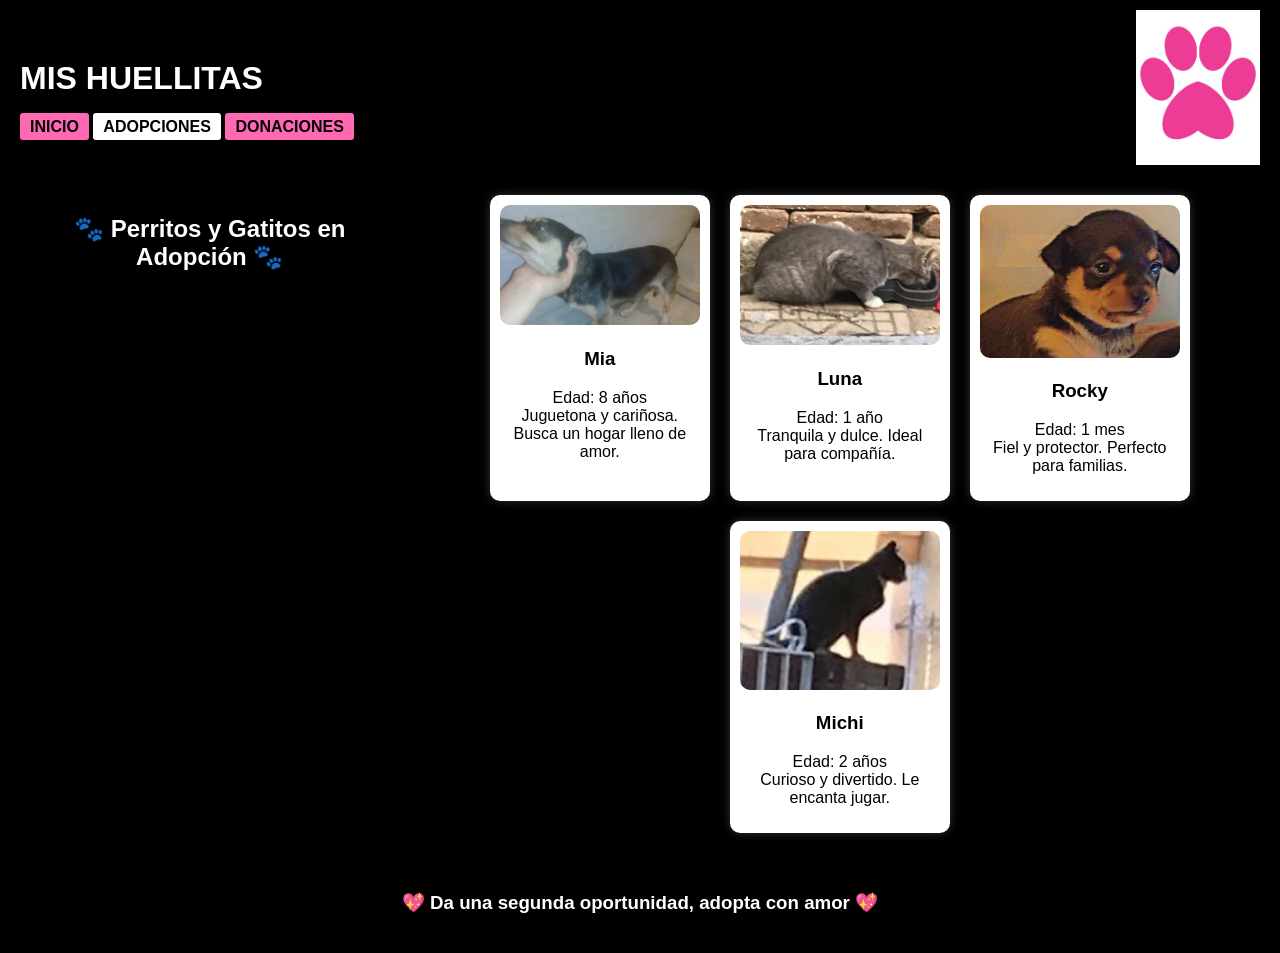
==== Adopciones.html @ 56ad9f65 "update" ====
<!DOCTYPE html>
<html lang="es">
<head>
    <meta charset="UTF-8">
    <title>HUELLITAS - Adopciones</title>
    <!-- Enlace al archivo de estilos externo -->
    <link rel="stylesheet" href="estilo.css">
</head>
<body>
    <header>
        <div>
            <h1>MIS HUELLITAS</h1>
            <a href="Index.html" class="boton-nav">INICIO</a>
            <a href="Adopciones.html" class="boton-nav activo">ADOPCIONES</a>
            <a href="Donaciones.html" class="boton-nav">DONACIONES</a>
        </div>
        <img src="imagenes/HULLITALOGO.jpg" alt="Logo de mi sitio web" class="logo-cabecera">
    </header>

    <main>
        <h2>🐾 Perritos y Gatitos en Adopción 🐾</h2>
        <div class="galeria">
            <div class="ficha">
                <img src="imagenes/perrito1.jpg" alt="Perrita en adopción">
                <h3>Mia</h3>
                <p>Edad: 8 años<br>Juguetona y cariñosa. Busca un hogar lleno de amor.</p>
            </div>

            <div class="ficha">
                <img src="imagenes/gatito1.jpg" alt="Gatito en adopción">
                <h3>Luna</h3>
                <p>Edad: 1 año<br>Tranquila y dulce. Ideal para compañía.</p>
            </div>

            <div class="ficha">
                <img src="imagenes/perrito2.jpg" alt="Perrito en adopción">
                <h3>Rocky</h3>
                <p>Edad: 1 mes<br>Fiel y protector. Perfecto para familias.</p>
            </div>

            <div class="ficha">
                <img src="imagenes/gatito2.jpg" alt="Gatito en adopción">
                <h3>Michi</h3>
                <p>Edad: 2 años<br>Curioso y divertido. Le encanta jugar.</p>
            </div>
        </div>
    </main>

    <footer>
        <h3>💖 Da una segunda oportunidad, adopta con amor 💖</h3>
    </footer>
</body>
</html>
---- estilo.css ----
body {
    background-color: black;
    color: white;
    font-family: sans-serif;
    margin: 0;
}


header {
    display: flex;
    justify-content: space-between;
    align-items: center;
    background-color: black;
    padding: 10px 20px;
}

.logo-cabecera {
    max-width: 10%;
    height: auto;
}


.boton-nav {
    text-decoration: none;
    color: black;
    background-color: hotpink;
    padding: 5px 10px;
    border-radius: 3px;
    font-weight: bold;
    transition: background-color 0.3s ease;
}

.boton-nav:hover {
    background-color: white;
    color: black;
}

.boton-nav.activo {
    background-color: white;
    color: black;
}


main {
    display: flex;
    gap: 20px;
    padding: 20px;
}

aside {
    width: 25%;
    background-color: black;
    padding: 15px;
}

section {
    width: 75%;
    background-color: hotpink;
    padding: 20px;
    border-radius: 10px;
}


h2 {
    text-align: center;
    color: white;
}


.galeria {
    display: flex;
    flex-wrap: wrap;
    justify-content: center;
    gap: 20px;
}

.ficha {
    background-color: white;
    color: black;
    border-radius: 10px;
    width: 200px;
    text-align: center;
    padding: 10px;
    box-shadow: 0 0 10px rgba(255,255,255,0.2);
    transition: transform 0.3s ease;
}

.ficha:hover {
    transform: scale(1.05);
}

.ficha img {
    width: 100%;
    border-radius: 10px;
}


ul {
    background-color: white;
    color: black;
    padding: 15px;
    border-radius: 10px;
}


footer {
    background-color: black;
    text-align: center;
    padding: 20px;
    color: white;
}
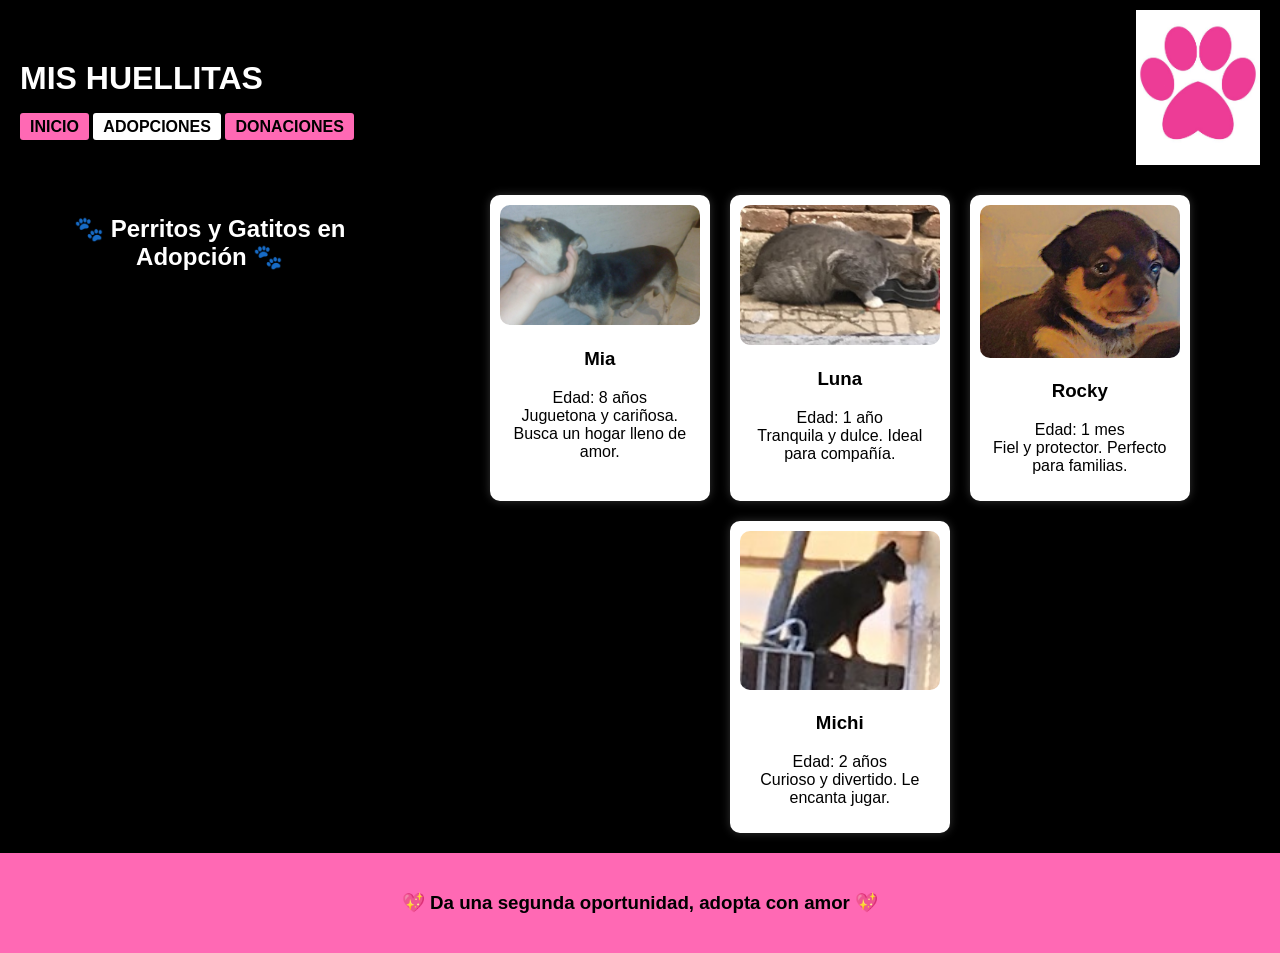
==== commit 8a47d99d: "update" ====
--- a/Adopciones.html
+++ b/Adopciones.html
@@ -7,6 +7,7 @@
     <link rel="stylesheet" href="estilo.css">
 </head>
 <body>
+    <!-- Cabecera con título y menú de navegación -->
     <header>
         <div>
             <h1>MIS HUELLITAS</h1>
@@ -14,38 +15,48 @@
             <a href="Adopciones.html" class="boton-nav activo">ADOPCIONES</a>
             <a href="Donaciones.html" class="boton-nav">DONACIONES</a>
         </div>
-        <img src="imagenes/HULLITALOGO.jpg" alt="Logo de mi sitio web" class="logo-cabecera">
+        <!-- Logo del sitio web -->
+        <img src="img/HULLITALOGO.jpg" alt="Logo de mi sitio web" class="logo-cabecera">
     </header>
 
+    <!-- Contenido principal: galería de adopciones -->
     <main>
-        <h2>🐾 Perritos y Gatitos en Adopción 🐾</h2>
+        <!-- Título de la sección -->
+        <h2 style="color: white;">🐾 Perritos y Gatitos en Adopción 🐾</h2>
+
+        <!-- Galería con fichas de animales -->
         <div class="galeria">
+            <!-- Ficha 1: Perrita Mia -->
             <div class="ficha">
-                <img src="imagenes/perrito1.jpg" alt="Perrita en adopción">
+                <img src="img/perrito1.jpg" alt="Perrita en adopción">
                 <h3>Mia</h3>
                 <p>Edad: 8 años<br>Juguetona y cariñosa. Busca un hogar lleno de amor.</p>
             </div>
 
+            <!-- Ficha 2: Gatito Luna -->
             <div class="ficha">
-                <img src="imagenes/gatito1.jpg" alt="Gatito en adopción">
+                <img src="img/gatito1.jpg" alt="Gatito en adopción">
                 <h3>Luna</h3>
                 <p>Edad: 1 año<br>Tranquila y dulce. Ideal para compañía.</p>
             </div>
 
+            <!-- Ficha 3: Perrito Rocky -->
             <div class="ficha">
-                <img src="imagenes/perrito2.jpg" alt="Perrito en adopción">
+                <img src="img/perrito2.jpg" alt="Perrito en adopción">
                 <h3>Rocky</h3>
                 <p>Edad: 1 mes<br>Fiel y protector. Perfecto para familias.</p>
             </div>
 
+            <!-- Ficha 4: Gatito Michi -->
             <div class="ficha">
-                <img src="imagenes/gatito2.jpg" alt="Gatito en adopción">
+                <img src="img/gatito2.jpg" alt="Gatito en adopción">
                 <h3>Michi</h3>
                 <p>Edad: 2 años<br>Curioso y divertido. Le encanta jugar.</p>
             </div>
         </div>
     </main>
 
+    <!-- Pie de página con mensaje de concientización -->
     <footer>
         <h3>💖 Da una segunda oportunidad, adopta con amor 💖</h3>
     </footer>
--- a/estilo.css
+++ b/estilo.css
@@ -1,4 +1,4 @@
-
+/* Estilos generales del cuerpo */
 body {
     background-color: black;
     color: white;
@@ -6,7 +6,7 @@
     margin: 0;
 }
 
-
+/* Cabecera con logo y menú */
 header {
     display: flex;
     justify-content: space-between;
@@ -20,7 +20,7 @@
     height: auto;
 }
 
-
+/* Botones de navegación */
 .boton-nav {
     text-decoration: none;
     color: black;
@@ -31,43 +31,48 @@
     transition: background-color 0.3s ease;
 }
 
+/* Efecto hover en botones */
 .boton-nav:hover {
     background-color: white;
     color: black;
 }
 
+/* Botón activo */
 .boton-nav.activo {
     background-color: white;
     color: black;
 }
 
-
+/* Contenido principal */
 main {
     display: flex;
     gap: 20px;
     padding: 20px;
 }
 
+/* Barra lateral */
 aside {
     width: 25%;
     background-color: black;
     padding: 15px;
 }
 
+/* Sección principal */
 section {
+    color: black;
     width: 75%;
-    background-color: hotpink;
+    background-color: white;
     padding: 20px;
     border-radius: 10px;
 }
 
-
+/* Títulos */
 h2 {
     text-align: center;
-    color: white;
+    color: black;
 }
 
-
+/* Galería de fichas */
 .galeria {
     display: flex;
     flex-wrap: wrap;
@@ -75,6 +80,7 @@
     gap: 20px;
 }
 
+/* Fichas de animales */
 .ficha {
     background-color: white;
     color: black;
@@ -86,6 +92,7 @@
     transition: transform 0.3s ease;
 }
 
+/* Animación al pasar el mouse */
 .ficha:hover {
     transform: scale(1.05);
 }
@@ -95,7 +102,7 @@
     border-radius: 10px;
 }
 
-
+/* Listas de donaciones */
 ul {
     background-color: white;
     color: black;
@@ -103,10 +110,10 @@
     border-radius: 10px;
 }
 
-
+/* Pie de página */
 footer {
-    background-color: black;
+    background-color: hotpink;
     text-align: center;
     padding: 20px;
-    color: white;
+    color: black;
 }
